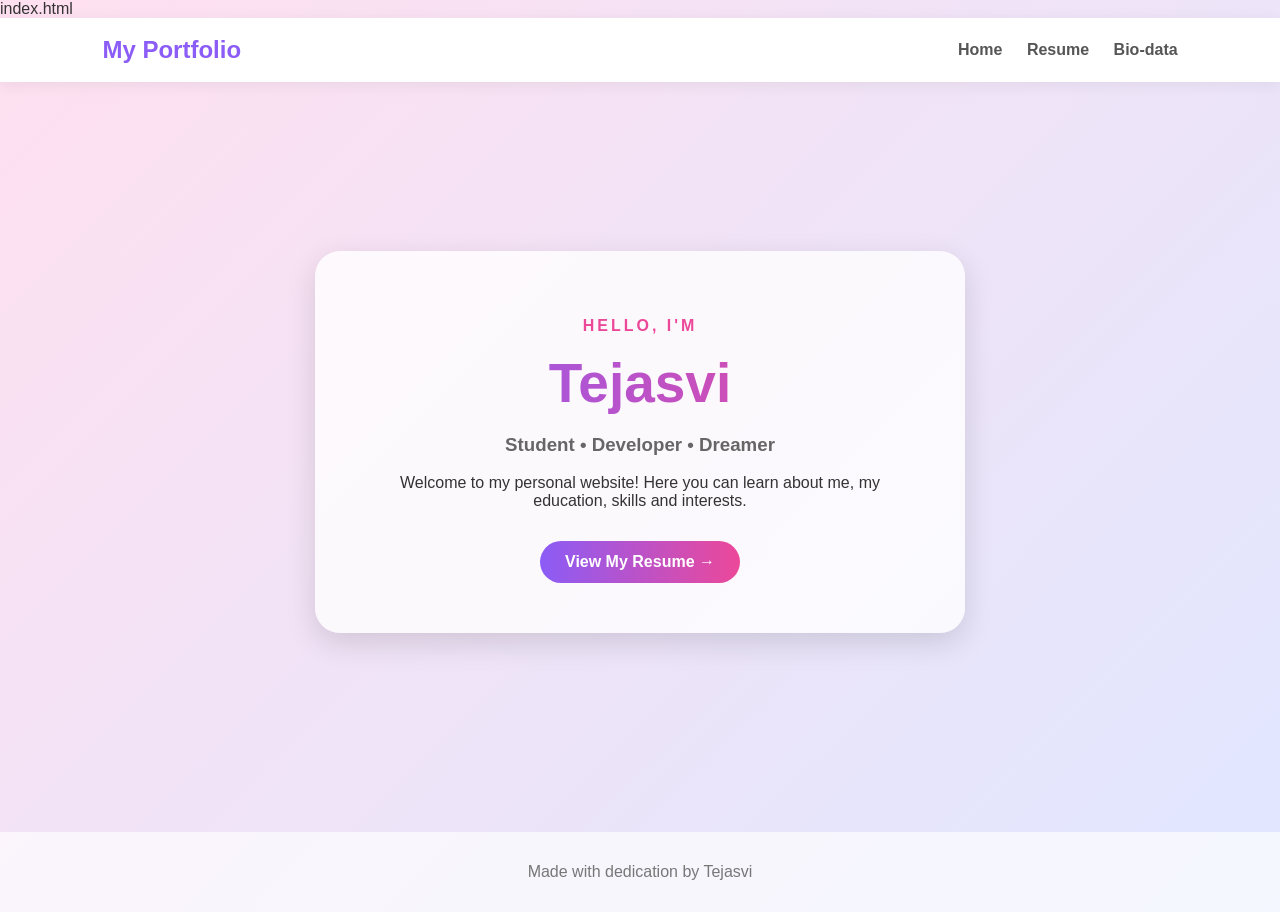
==== index.html @ 216ec628 "Add files via upload" ====
index.html
<!DOCTYPE html>
<html>
<head>
    <title>My Portfolio</title>
    <link rel="stylesheet" href="style.css">
</head>

<body>

<nav>
    <h2> My Portfolio</h2>

    <div>
        <a href="index.html">Home</a>
        <a href="resume.html">Resume</a>
        <a href="biodata.html">Bio-data</a>
    </div>
</nav>

<section class="home">

    <div class="intro">

        <p class="small">HELLO, I'M</p>

        <h1>Tejasvi</h1>

        <h3>Student • Developer • Dreamer</h3>

        <p>
            Welcome to my personal website!
            Here you can learn about me,
            my education, skills and interests.
        </p>

        <a class="button" href="resume.html">
            View My Resume →
        </a>

    </div>

</section>

<footer>
    <p>Made with dedication by Tejasvi</p>
</footer>

<script src="script.js"></script>

</body>
</html>
---- style.css ----
* {
    box-sizing: border-box;
}

body {
    margin: 0;
    font-family: Arial, sans-serif;

    background: linear-gradient(
        135deg,
        #ffe0f0,
        #e0e7ff
    );

    color: #333;
}

/* Navigation */

nav {
    background: white;

    padding: 18px 8%;

    display: flex;
    justify-content: space-between;
    align-items: center;

    box-shadow: 0 3px 15px #0001;
}

nav h2 {
    color: #8b5cf6;
    margin: 0;
}

nav a {
    text-decoration: none;
    color: #555;

    margin-left: 20px;

    font-weight: bold;
}

nav a:hover {
    color: #ec4899;
}

/* Home */

.home {
    min-height: 80vh;

    display: flex;
    justify-content: center;
    align-items: center;

    text-align: center;
}

.intro {
    background: #ffffffcc;

    padding: 50px;

    max-width: 650px;

    border-radius: 25px;

    box-shadow: 0 10px 30px #0002;
}

.small {
    color: #ec4899;
    font-weight: bold;
    letter-spacing: 3px;
}

.intro h1 {
    font-size: 55px;

    margin: 10px;

    background: linear-gradient(
        90deg,
        #8b5cf6,
        #ec4899
    );

    color: transparent;
    background-clip: text;
}

.intro h3 {
    color: #666;
}

/* Button */

.button,
button {
    display: inline-block;

    background: linear-gradient(
        90deg,
        #8b5cf6,
        #ec4899
    );

    color: white;

    border: none;

    padding: 12px 25px;

    border-radius: 25px;

    text-decoration: none;

    cursor: pointer;

    font-weight: bold;

    margin-top: 15px;
}

.button:hover,
button:hover {
    transform: scale(1.05);
}

/* Pages */

.container {
    max-width: 850px;

    margin: 50px auto;

    padding: 20px;
}

.container > h1 {
    text-align: center;

    color: #8b5cf6;

    margin-bottom: 30px;
}

/* Cards */

.box {
    background: white;

    padding: 25px;

    margin-bottom: 20px;

    border-radius: 18px;

    box-shadow: 0 5px 20px #0001;

    border-left: 5px solid #ec4899;
}

.box h2 {
    color: #8b5cf6;
}

.box h3 {
    color: #ec4899;
}

/* Tags */

.tag {
    display: inline-block;

    background: #f3e8ff;

    color: #7c3aed;

    padding: 8px 15px;

    margin: 5px;

    border-radius: 20px;

    font-weight: bold;
}

/* Footer */

footer {
    text-align: center;

    background: #ffffffaa;

    padding: 15px;

    margin-top: 30px;

    color: #777;
}

/* Mobile */

@media (max-width: 600px) {

    nav {
        flex-direction: column;
        gap: 15px;
    }

    nav a {
        margin: 5px;
    }

    .intro {
        margin: 20px;
        padding: 30px 20px;
    }

    .intro h1 {
        font-size: 40px;
    }

}
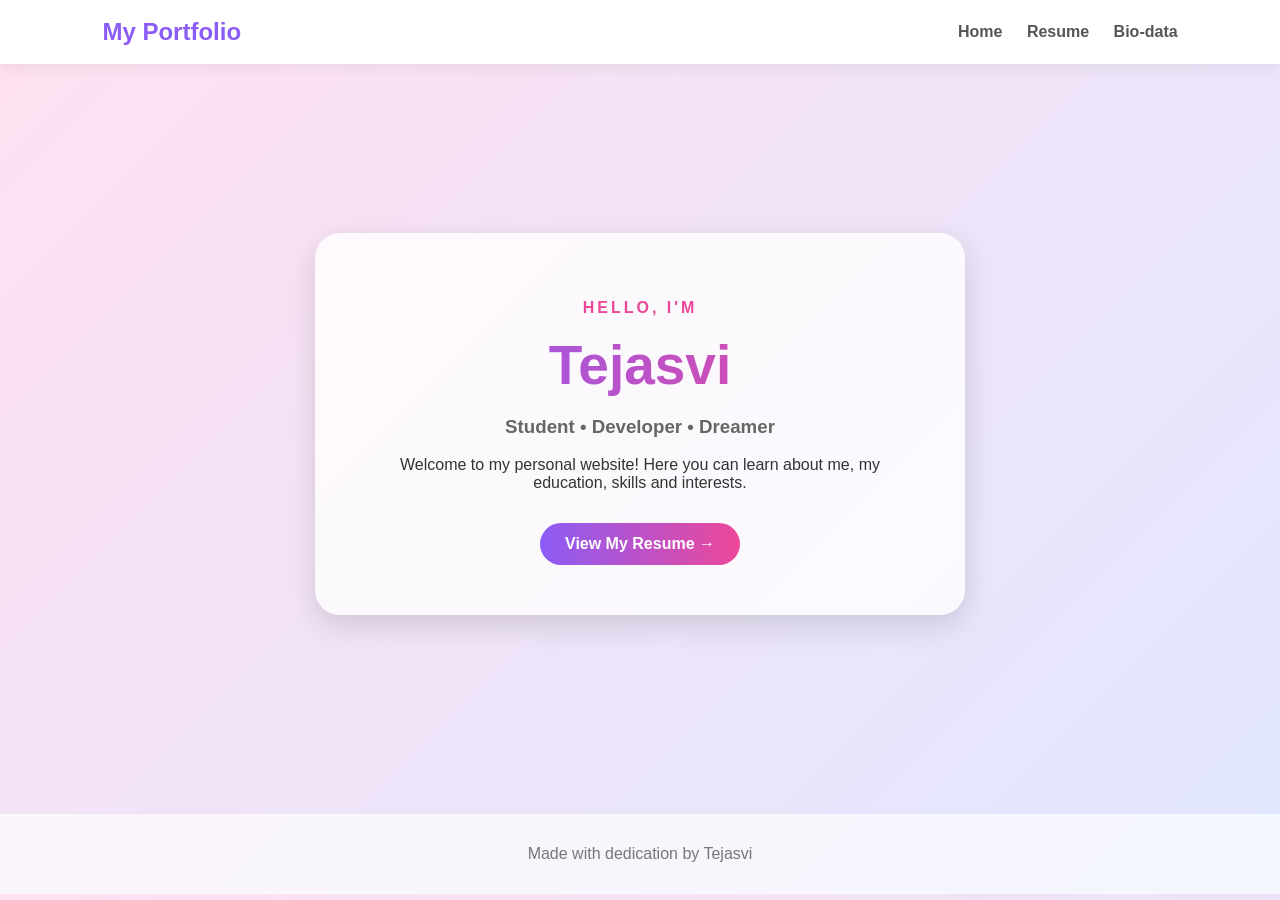
==== commit 705025b0: "Update index.html" ====
--- a/index.html
+++ b/index.html
@@ -1,4 +1,4 @@
-index.html
+
 <!DOCTYPE html>
 <html>
 <head>
